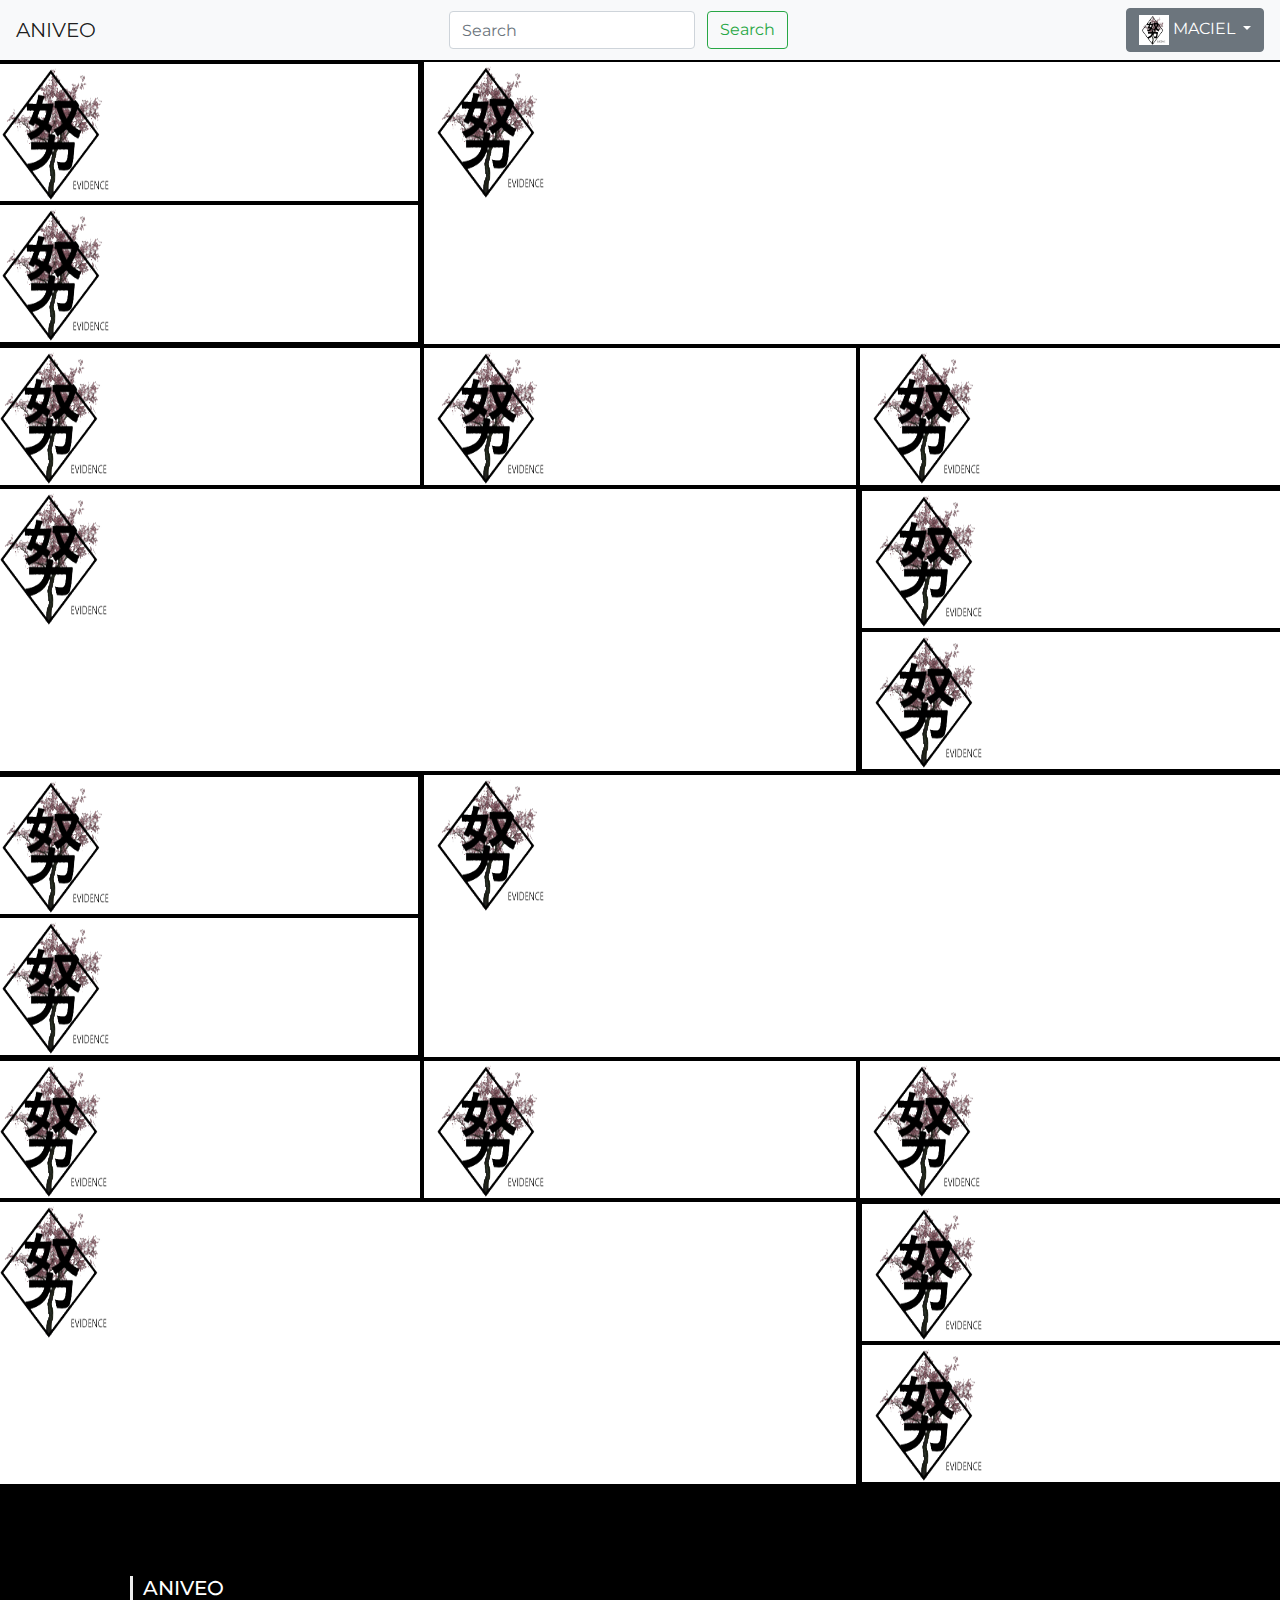
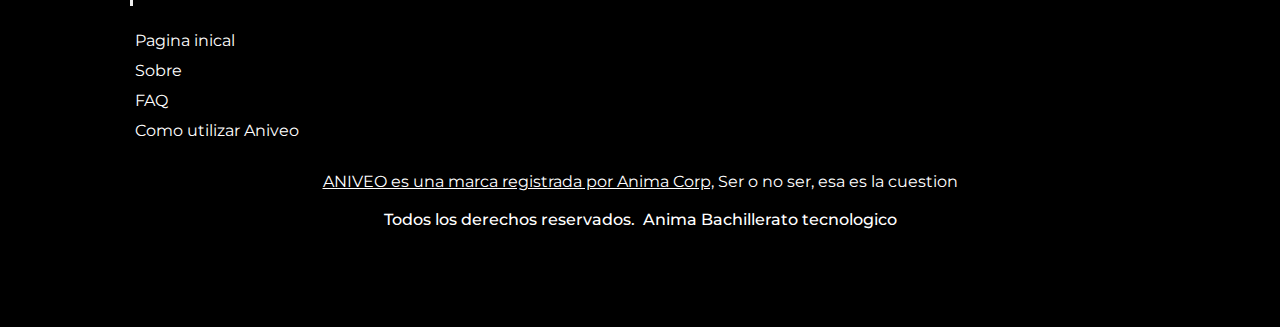
==== home/view.home.html @ 2ea3be90 "nuevo repositorio" ====
<!DOCTYPE html>
<html>
  <head>
    <meta charset="utf-8">
    <title>Pagination</title>
    <link rel="stylesheet" href="../css/bootstrap.min.css" >
    <link rel="stylesheet" href="style.home.css">
    <link href="https://fonts.googleapis.com/css?family=Montserrat&display=swap" rel="stylesheet">
  </head>
  <body>
    <nav class="navbar navbar-expand-lg navbar-light bg-light">
        <a class="navbar-brand" href="view.home.html">ANIVEO  </a>
        <form class="form-inline nav_pagination">
            <input class="form-control mr-sm-2" type="search" placeholder="Search" aria-label="Search">
            <button class="btn btn-outline-success my-2 my-sm-0" type="submit">Search</button>
        </form>
        
        <div class="dropdown">
          <button class="btn btn-secondary dropdown-toggle" type="button" id="dropdownMenuButton" data-toggle="dropdown" aria-haspopup="true" aria-expanded="false">
            <img src="icon_evidence.png" alt="Smiley face" height="30" width="30" class="pagination_img">
            MACIEL
          </button>
          <div class="dropdown-menu" aria-labelledby="dropdownMenuButton">
            <a class="dropdown-item" href="#">Configuracion</a>
            <a class="dropdown-item" href="#">Ayuda</a>
            <a class="dropdown-item" href="#">Listas</a>
          </div>
        </div>
    </nav>
    
    <div class="mother">
      <div class="row">
        <div class=" col-md-4 col-4 common notpadding">
          <div class=" col-md-12 col-12 common notpadding" >    
              <img src="icon_evidence.png" alt="Smiley face" class="imagen pagination_img">
          </div>
          <div class=" col-md-12 col-12 common notpadding">
              <img src="icon_evidence.png" alt="Smiley face" class="imagen pagination_img">
          </div>
        </div> 
        <div class="col-md-8 col-8 notpadding common">
          <img src="icon_evidence.png" alt="Smiley face" class="imagen pagination_img">
        </div>
      </div>
      <div class="row">
          <div class="col-md-4 col-4 notpadding common">
            <img src="icon_evidence.png" alt="Smiley face" class="imagen pagination_img">
          </div>
          <div class="col-md-4 col-4 notpadding common">
              <img src="icon_evidence.png" alt="Smiley face" class="imagen pagination_img">
          </div>
          <div class="col-md-4 <col-4></col-4> notpadding common">
              <img src="icon_evidence.png" alt="Smiley face" class="imagen pagination_img">
          </div>
      </div>
      <div class="row">
        <div class="col-md-8 col-8 notpadding common">
          <img src="icon_evidence.png" alt="Smiley face" class="imagen pagination_img">
        </div>
        <div class=" col-md-4 col-4 common notpadding">
          <div class=" col-md-12 col-12 common notpadding" >    
              <img src="icon_evidence.png" alt="Smiley face" class="imagen pagination_img">
          </div>
          <div class=" col-md-12 col-12 common notpadding">
              <img src="icon_evidence.png" alt="Smiley face" class="imagen pagination_img">
          </div>
        </div>  
        
    </div>
    <div class="mother">
        <div class="row">
          <div class=" col-md-4 col-4 common notpadding">
            <div class=" col-md-12 col-12 common notpadding" >    
                <img src="icon_evidence.png" alt="Smiley face" class="imagen pagination_img">
            </div>
            <div class=" col-md-12 col-12 common notpadding">
                <img src="icon_evidence.png" alt="Smiley face" class="imagen pagination_img">
            </div>
          </div> 
          <div class="col-md-8 col-8 notpadding common">
            <img src="icon_evidence.png" alt="Smiley face" class="imagen pagination_img">
          </div>
        </div>
        <div class="row">
            <div class="col-md-4 col-4 notpadding common">
              <img src="icon_evidence.png" alt="Smiley face" class="imagen pagination_img">
            </div>
            <div class="col-md-4 col-4 notpadding common">
                <img src="icon_evidence.png" alt="Smiley face" class="imagen pagination_img">
            </div>
            <div class="col-md-4 <col-4></col-4> notpadding common">
                <img src="icon_evidence.png" alt="Smiley face" class="imagen pagination_img">
            </div>
        </div>
        <div class="row">
          <div class="col-md-8 col-8 notpadding common">
            <img src="icon_evidence.png" alt="Smiley face" class="imagen pagination_img">
          </div>
          <div class=" col-md-4 col-4 common notpadding">
            <div class=" col-md-12 col-12 common notpadding" >    
                <img src="icon_evidence.png" alt="Smiley face" class="imagen pagination_img">
            </div>
            <div class=" col-md-12 col-12 common notpadding">
                <img src="icon_evidence.png" alt="Smiley face" class="imagen pagination_img">
            </div>
          </div>  
          
      </div>
      
    

    
  
    <section id="footer" class="objeto1">
      <div class="container">
        <div class="padding row text-center text-xs-center text-sm-left text-md-left">
          <div class="col-xs-12 col-sm-4 col-md-4">
            <h5>ANIVEO</h5>
            <ul class="list-unstyled quick-links">
              <li><a href="javascript:void();"><i class="fa fa-angle-double-right"></i>Pagina inical</a></li>
              <li><a href="javascript:void();"><i class="fa fa-angle-double-right"></i>Sobre</a></li>
              <li><a href="javascript:void();"><i class="fa fa-angle-double-right"></i>FAQ</a></li>
              <li><a href="javascript:void();"><i class="fa fa-angle-double-right"></i>Como utilizar Aniveo</a></li>
            </ul>
          </div>
          <div class="col-xs-12 col-sm-12 col-md-12 mt-2 mt-sm-2 text-center text-white">
            <p><u><a href="https://www.nationaltransaction.com/">ANIVEO es una marca registrada por Anima Corp,</a></u> Ser o no ser, esa es la cuestion</p>
            <p class="h6">Todos los derechos reservados.<a class="text-green ml-2" href="https://www.sunlimetech.com" target="_blank">Anima Bachillerato tecnologico</a></p>
          </div>
          </hr>
        </div>	
      </div>
    </section>
    <script src="https://code.jquery.com/jquery-3.3.1.slim.min.js" integrity="sha384-q8i/X+965DzO0rT7abK41JStQIAqVgRVzpbzo5smXKp4YfRvH+8abtTE1Pi6jizo" crossorigin="anonymous"></script>
    <script src="https://cdnjs.cloudflare.com/ajax/libs/popper.js/1.14.7/umd/popper.min.js" integrity="sha384-UO2eT0CpHqdSJQ6hJty5KVphtPhzWj9WO1clHTMGa3JDZwrnQq4sF86dIHNDz0W1" crossorigin="anonymous"></script>
    <script src="https://stackpath.bootstrapcdn.com/bootstrap/4.3.1/js/bootstrap.min.js" integrity="sha384-JjSmVgyd0p3pXB1rRibZUAYoIIy6OrQ6VrjIEaFf/nJGzIxFDsf4x0xIM+B07jRM" crossorigin="anonymous"></script>
  </body>
</html>
---- home/style.home.css ----
.nav_pagination {
    display: block;
    margin: auto;
    position: relative;
}

.user_pagination{
   
    margin: right: auto;
    position: relative;
}

.dropdow_left {
  margin: right: auto;
  position: relative;
}

.pagination_img{
  border: 1px;
}

.search {
  height: 100px;
  padding: 50px 0;
}

.centro{
  display: block;
  margin: auto;
  position: relative;
}

.imagen_contenido {
  display: inline-block;

  width: 30%;
}

.contenido {
  display: inline-block;
  float: right;
  width: 70%;
}

.red {
  background-color: red;
}
.vio {
  background-color: violet;
}
.green {
  background-color: green;
}

.padding{
  margin: 30px;
}

.page{
  width: fit-content;
}

.contenedor{
  margin: 20px auto 0 auto;
  position: relative;
  width: 80%;
}

.imagen{
  height:137px;
  width:137px; 
}

.objeto {
  margin-top: 30px;
}

@import url('https://maxcdn.bootstrapcdn.com/font-awesome/4.7.0/css/font-awesome.min.css');
section {
    padding: 60px 0;
}

section .section-title {
    text-align: center;
    color: black;
    margin-bottom: 50px;
    text-transform: uppercase;
}
#footer {
    background: black !important;
}
#footer h5{
	padding-left: 10px;
    border-left: 3px solid #eeeeee;
    padding-bottom: 6px;
    margin-bottom: 20px;
    color:#ffffff;
}
#footer a {
    color: #ffffff;
    text-decoration: none !important;
    background-color: transparent;
    -webkit-text-decoration-skip: objects;
}
#footer ul.social li{
	padding: 3px 0;
}
#footer ul.social li a i {
    margin-right: 5px;
	font-size:25px;
	-webkit-transition: .5s all ease;
	-moz-transition: .5s all ease;
	transition: .5s all ease;
}
#footer ul.social li:hover a i {
	font-size:30px;
	margin-top:-10px;
}
#footer ul.social li a,
#footer ul.quick-links li a{
	color:#ffffff;
}
#footer ul.social li a:hover{
	color:#eeeeee;
}
#footer ul.quick-links li{
	padding: 3px 0;
	-webkit-transition: .5s all ease;
	-moz-transition: .5s all ease;
	transition: .5s all ease;
}
#footer ul.quick-links li:hover{
	padding: 3px 0;
	margin-left:5px;
	font-weight:700;
}
#footer ul.quick-links li a i{
	margin-right: 5px;
}
#footer ul.quick-links li:hover a i {
    font-weight: 700;
}

@media (max-width:767px){
	#footer h5 {
    padding-left: 0;
    border-left: transparent;
    padding-bottom: 0px;
    margin-bottom: 10px;
}
}

.respuesta {
  margin: left;
  margin-top: 60px;
  height: 60px;
}

.pagination2 {
  margin: auto;
  margin-top: 80px;
}

nav{
  font-family: 'Montserrat', sans-serif;
}
div{
  font-family: 'Montserrat', sans-serif;
  color: black;
}
footer{
  font-family: 'Montserrat', sans-serif;
  background-color: red;
}




.mother {

}

.common {
  border: 2px solid black;
}

.notpadding {
  padding-left: 0;
  padding-right:  0;
  padding: 0;
  padding-top:  0;
}

.notmargin{
  margin-top: 0;
}

.notborder{
  border-top: 0;
}
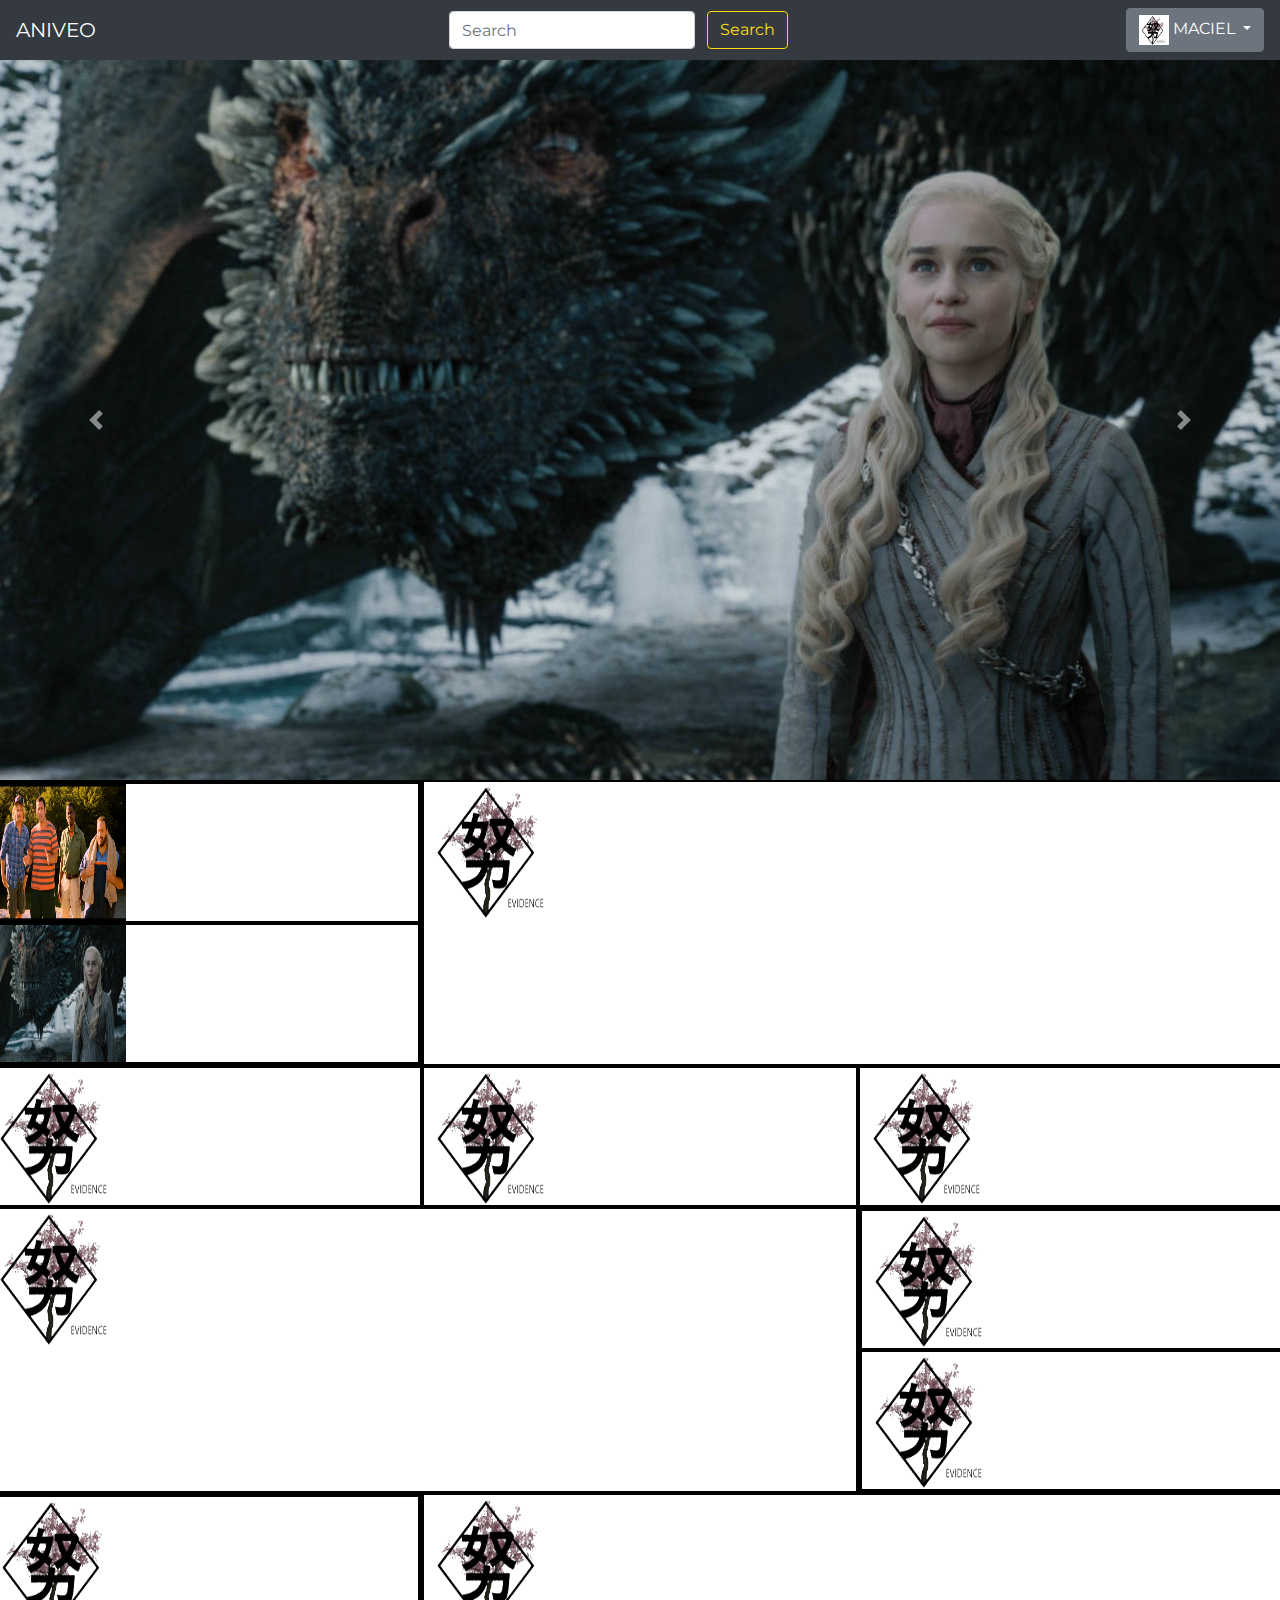
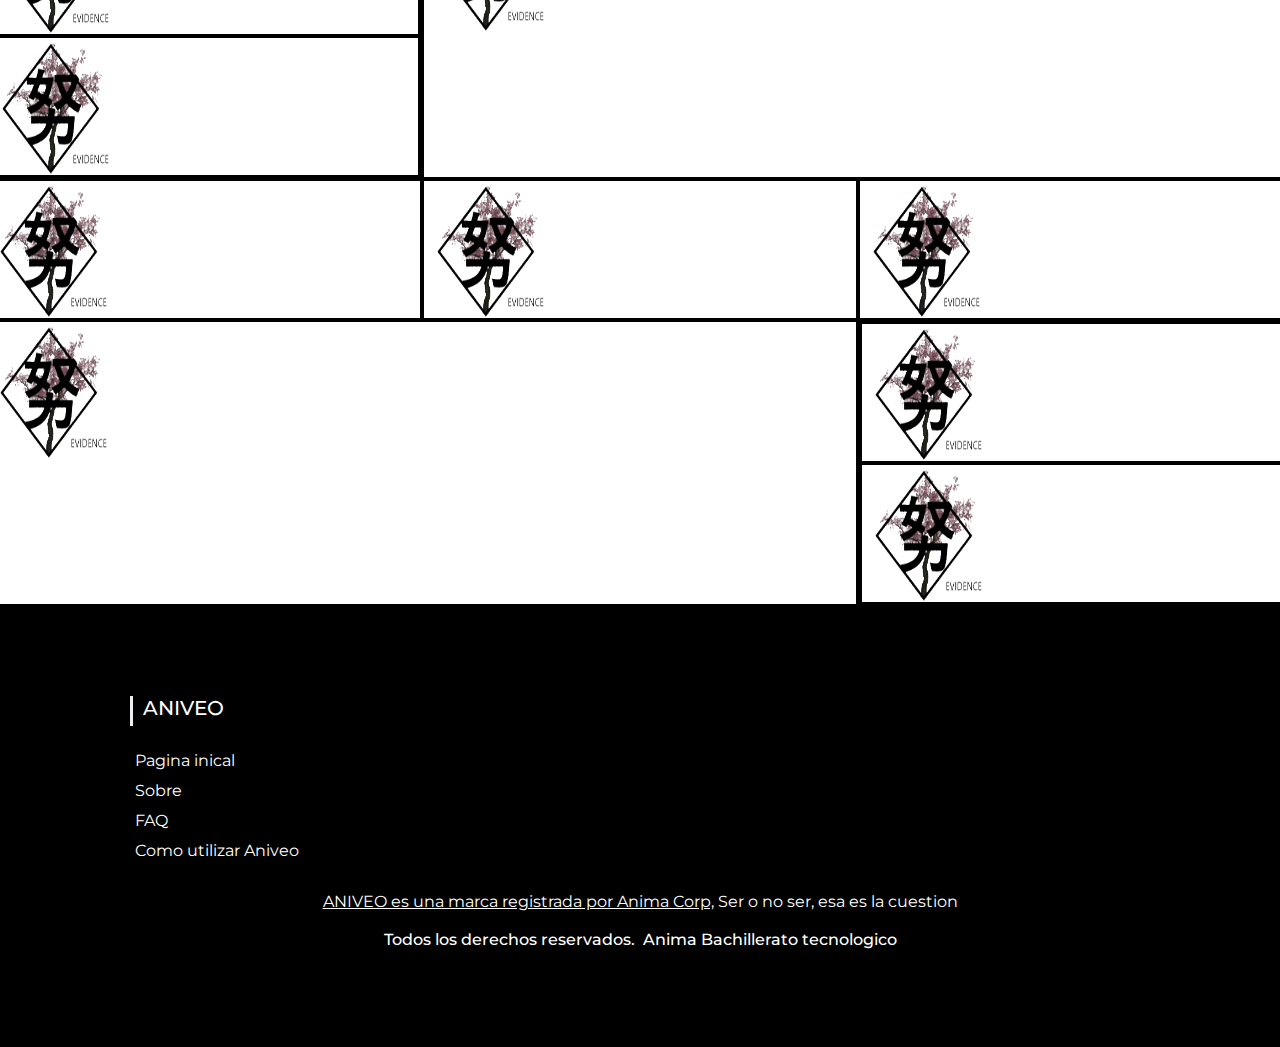
==== commit 9dbc7a99: "cambios hija de estilos de bootstarp" ====
--- a/home/view.home.html
+++ b/home/view.home.html
@@ -8,8 +8,8 @@
     <link href="https://fonts.googleapis.com/css?family=Montserrat&display=swap" rel="stylesheet">
   </head>
   <body>
-    <nav class="navbar navbar-expand-lg navbar-light bg-light">
-        <a class="navbar-brand" href="view.home.html">ANIVEO  </a>
+    <nav class="navbar navbar-expand-lg navbar-dark bg-dark">
+        <a class="navbar-brand" href="view.home.html" id="view.title">ANIVEO  </a>
         <form class="form-inline nav_pagination">
             <input class="form-control mr-sm-2" type="search" placeholder="Search" aria-label="Search">
             <button class="btn btn-outline-success my-2 my-sm-0" type="submit">Search</button>
@@ -27,15 +27,36 @@
           </div>
         </div>
     </nav>
+    <div id="carouselExampleControls" class="carousel slide" data-ride="carousel">
+      <div class="carousel-inner">
+        <div class="carousel-item active">
+          <img src="GOT.jpg" class="d-block w-100" alt="GOT">
+        </div>
+        <div class="carousel-item">
+          <img src="Son-como-niños-2.jpg" class="d-block w-100" alt="Son como niños">
+        </div>
+        <div class="carousel-item">
+          <img src="89ddbda9cdefdc0b36381f8f13e09f983037d5c5.jpg" class="d-block w-100" alt="Code geass">
+        </div>
+      </div>
+      <a class="carousel-control-prev" href="#carouselExampleControls" role="button" data-slide="prev">
+      <span class="carousel-control-prev-icon" aria-hidden="true"></span>
+      <span class="sr-only">Previous</span>
+      </a>
+      <a class="carousel-control-next" href="#carouselExampleControls" role="button" data-slide="next">
+      <span class="carousel-control-next-icon" aria-hidden="true"></span>
+      <span class="sr-only">Next</span>
+      </a>
+    </div>
     
     <div class="mother">
       <div class="row">
         <div class=" col-md-4 col-4 common notpadding">
           <div class=" col-md-12 col-12 common notpadding" >    
-              <img src="icon_evidence.png" alt="Smiley face" class="imagen pagination_img">
+              <img src="Son-como-niños-2.jpg" alt="Smiley face" class=" imagen pagination_img">
           </div>
           <div class=" col-md-12 col-12 common notpadding">
-              <img src="icon_evidence.png" alt="Smiley face" class="imagen pagination_img">
+              <img src="GOT.jpg" alt="Smiley face" class="  imagen pagination_img">
           </div>
         </div> 
         <div class="col-md-8 col-8 notpadding common">
@@ -131,6 +152,7 @@
         </div>	
       </div>
     </section>
+    <script src="./js home/home.js"></script>
     <script src="https://code.jquery.com/jquery-3.3.1.slim.min.js" integrity="sha384-q8i/X+965DzO0rT7abK41JStQIAqVgRVzpbzo5smXKp4YfRvH+8abtTE1Pi6jizo" crossorigin="anonymous"></script>
     <script src="https://cdnjs.cloudflare.com/ajax/libs/popper.js/1.14.7/umd/popper.min.js" integrity="sha384-UO2eT0CpHqdSJQ6hJty5KVphtPhzWj9WO1clHTMGa3JDZwrnQq4sF86dIHNDz0W1" crossorigin="anonymous"></script>
     <script src="https://stackpath.bootstrapcdn.com/bootstrap/4.3.1/js/bootstrap.min.js" integrity="sha384-JjSmVgyd0p3pXB1rRibZUAYoIIy6OrQ6VrjIEaFf/nJGzIxFDsf4x0xIM+B07jRM" crossorigin="anonymous"></script>
